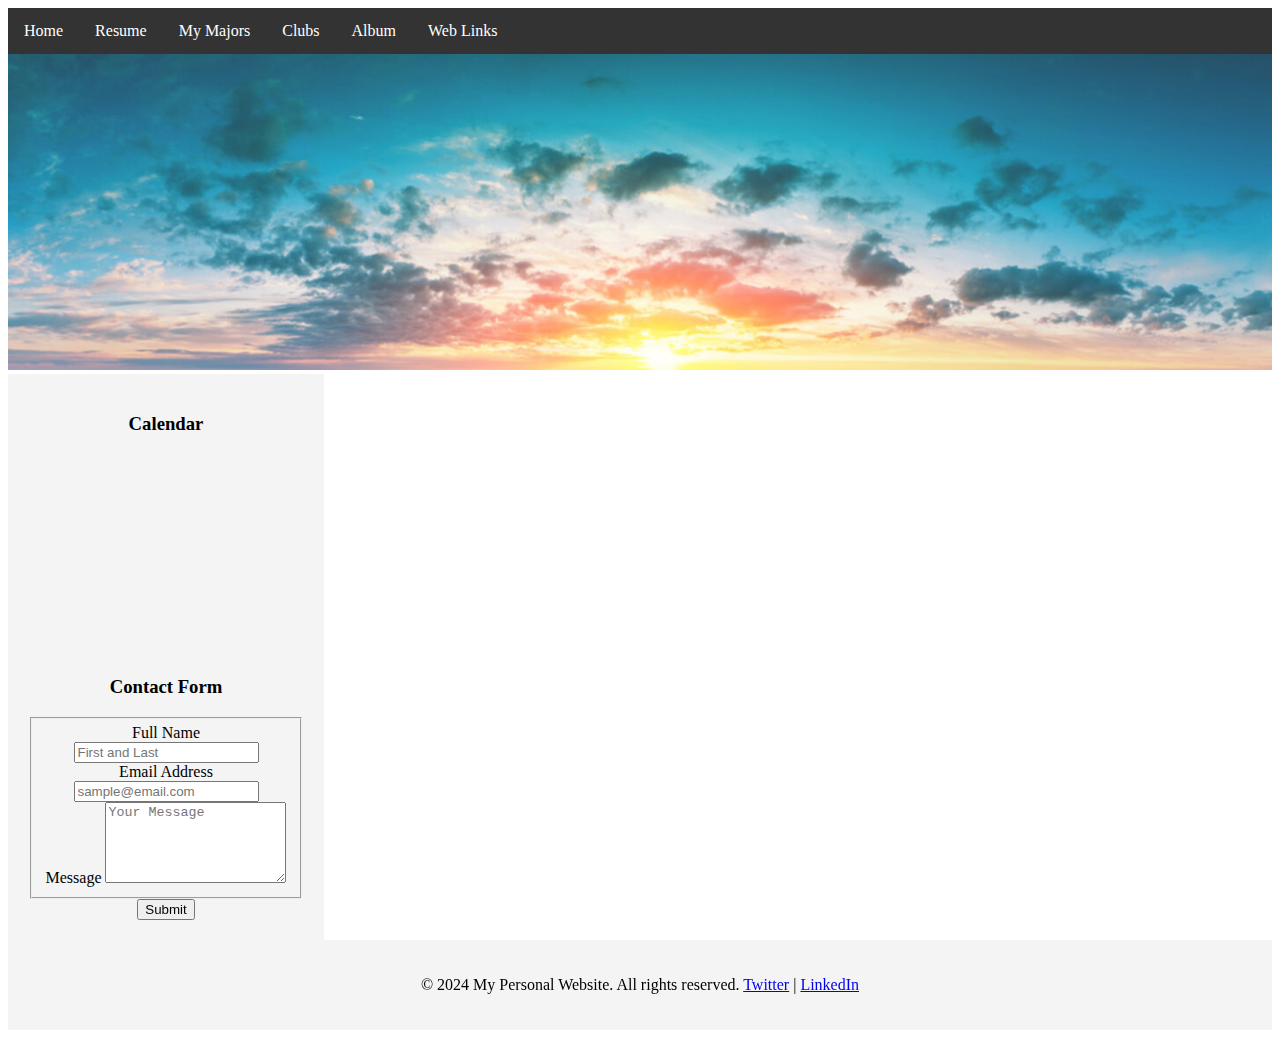
==== album.html @ 8bc13719 "update" ====
<!DOCTYPE html>
<html lang="en">
<head>
    <meta charset="UTF-8">
    <meta name="viewport" content="width=device-width, initial-scale=1.0">
    <title>My Personal Website</title>
    <link rel="stylesheet" href="resources/style.css">
</head>
<body>
<header>
    <!-- Navbar -->
    <nav>
        <ul>
            <li><a href="index.html">Home</a></li>
            <li><a href="resume.html">Resume</a></li>
            <li><a href="mymajors.html">My Majors</a></li>
            <li><a href="clubs.html">Clubs</a></li>
            <li><a href="album.html">Album</a></li>
            <li><a href="weblinks.html">Web Links</a></li>
        </ul>
    </nav>
    <!-- Banner -->
    <div class="banner">
        <img src="resources/banner-image.jpg" alt="Banner Image">
    </div>
</header>
<aside>
    <div class="sidebar">

        <div class="portlet" style="text-align: center;">

            <h3>Calendar</h3>

            <iframe src="https://calendar.google.com/calendar/embed?src=en.usa%23holiday%40group.v.calendar.google.com&ctz=America%2FNew_York" style="border: 0" width="300" height="200" frameborder="0" scrolling="no"></iframe>
        </div>


        <div class="portlet" style="text-align: center;">

            <h3>Contact Form</h3>

            <form id="fs-frm" name="simple-contact-form" accept-charset="utf-8" action="https://formspree.io/f/xdoqzzpq" method="post">
                <fieldset id="fs-frm-inputs">
                    <div class="form-group">
                        <label for="full-name">Full Name</label>
                        <input type="text" class="form-control" name="name" id="full-name" placeholder="First and Last" required="">
                    </div>
                    <div class="form-group">
                        <label for="email-address">Email Address</label>
                        <input type="email" class="form-control" name="_replyto" id="email-address" placeholder="sample@email.com" required="">
                    </div>
                    <div class="form-group">
                        <label for="message">Message</label>
                        <textarea class="form-control" rows="5" name="message" id="message" placeholder="Your Message" required=""></textarea>
                    </div>
                    <input type="hidden" name="_subject" id="email-subject" value="Contact Form Submission">
                </fieldset>
                <button type="submit" class="btn btn-primary">Submit</button>
            </form>
        </div>
    </div>
</aside>
<main>
    <!-- Content Area -->
    <section class="content">
        <!-- Main content -->
    </section>
</main>
<footer>
    <p>&copy; 2024 My Personal Website. All rights reserved. <a href="https://www.twitter.com">Twitter</a> | <a href="https://www.linkedin.com">LinkedIn</a></p>
</footer>

</body>
</html>
---- resources/style.css ----
nav ul {
    list-style-type: none;
    margin: 0;
    padding: 0;
    background-color: #333;
    overflow: hidden;
}
nav li {
    float: left;
}
nav li a {
    display: block;
    color: white;
    text-align: center;
    padding: 14px 16px;
    text-decoration: none;
}
nav li a:hover {
    background-color: #111;
}
.banner {
    width: 100%;
}
.banner img {
    width: 100%;
    height: auto;
}
aside {
    float: left;
    width: 25%;
    background-color: #f4f4f4;
    padding: 20px;
    box-sizing: border-box;
}

main {
    margin-left: calc(25% + 20px);
    width: calc(75% - 20px);
}

aside a:hover {
    color: darkblue;
    text-decoration: underline;
}

@media (max-width: 768px) {
    aside, main {
        float: none;
        width: 100%;
    }
}

footer {
    text-align: center;
    clear: both;
    background-color: #f4f4f4;
    padding: 20px;
}
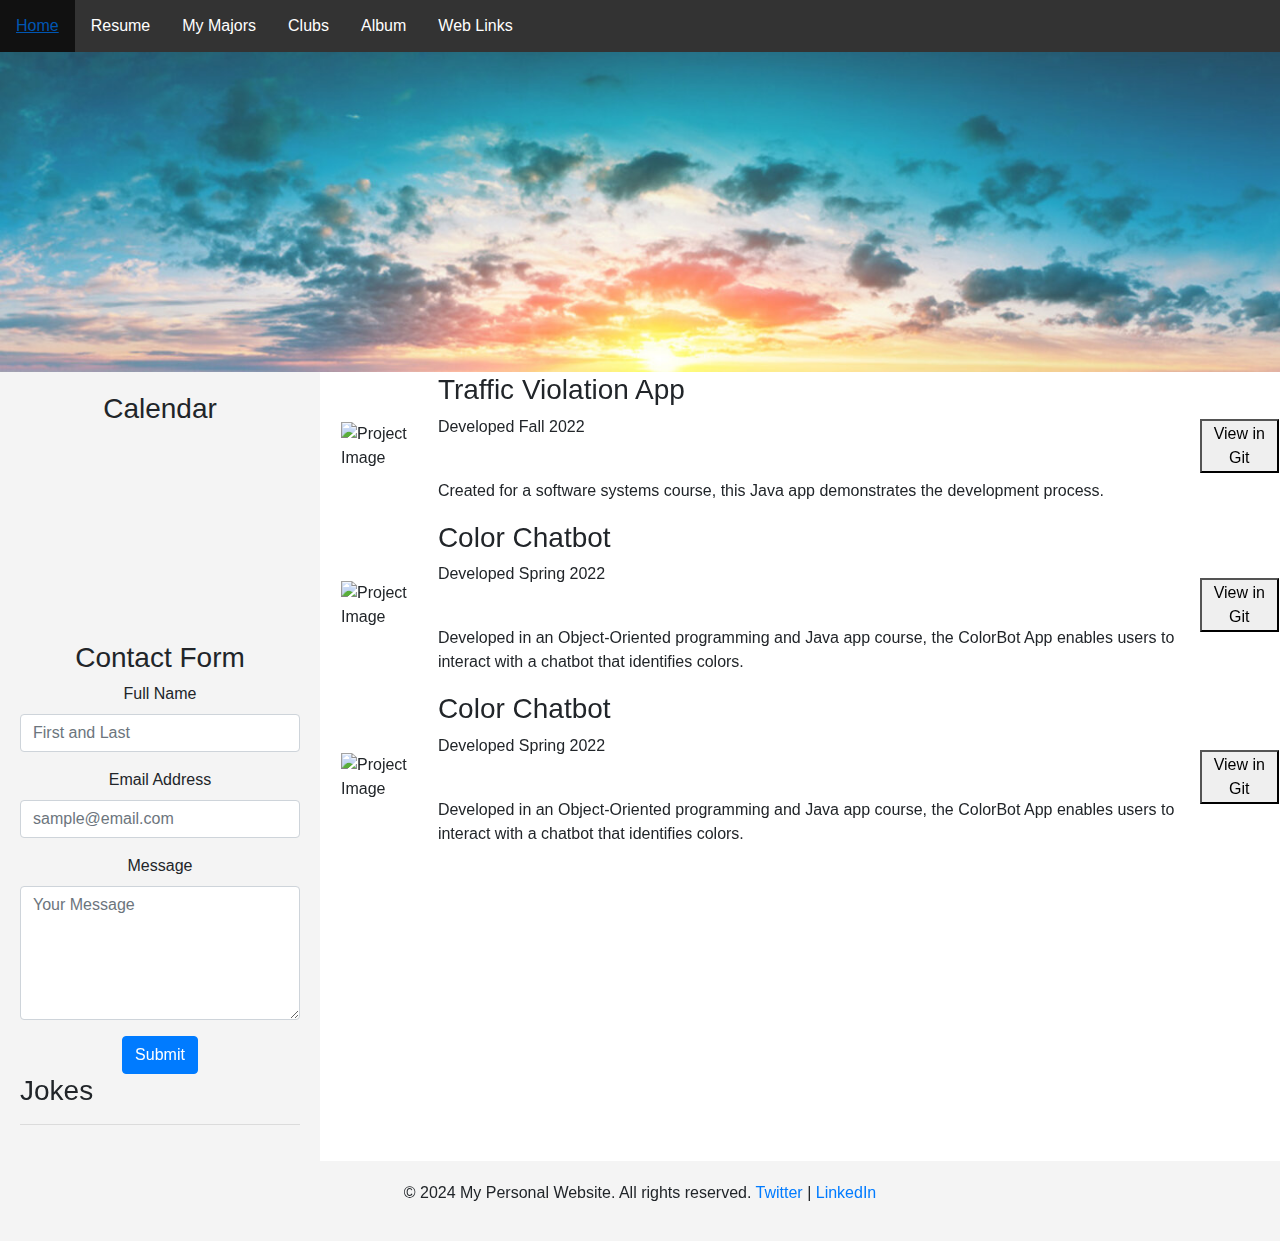
==== commit ef1ea50b: "almost done" ====
--- a/album.html
+++ b/album.html
@@ -4,6 +4,7 @@
     <meta charset="UTF-8">
     <meta name="viewport" content="width=device-width, initial-scale=1.0">
     <title>My Personal Website</title>
+    <link rel="stylesheet" href="https://cdn.jsdelivr.net/npm/bootstrap@4.3.1/dist/css/bootstrap.min.css">
     <link rel="stylesheet" href="resources/style.css">
 </head>
 <body>
@@ -26,19 +27,12 @@
 </header>
 <aside>
     <div class="sidebar">
-
         <div class="portlet" style="text-align: center;">
-
             <h3>Calendar</h3>
-
             <iframe src="https://calendar.google.com/calendar/embed?src=en.usa%23holiday%40group.v.calendar.google.com&ctz=America%2FNew_York" style="border: 0" width="300" height="200" frameborder="0" scrolling="no"></iframe>
         </div>
-
-
         <div class="portlet" style="text-align: center;">
-
             <h3>Contact Form</h3>
-
             <form id="fs-frm" name="simple-contact-form" accept-charset="utf-8" action="https://formspree.io/f/xdoqzzpq" method="post">
                 <fieldset id="fs-frm-inputs">
                     <div class="form-group">
@@ -58,17 +52,63 @@
                 <button type="submit" class="btn btn-primary">Submit</button>
             </form>
         </div>
+        <div class="portlet">
+            <h3>Jokes</h3>
+            <hr>
+            <div id="dadJokes"></div>
+        </div>
+        <script>
+            const dadJokes = document.getElementById('dadJokes');
+            const apiUrl = 'https://icanhazdadjoke.com/';
+
+            fetch(apiUrl, {
+                headers: {
+                    'Accept': 'application/json'
+                }
+            })
+                .then(response => response.json())
+                .then(data => {
+                    const joke = data.joke;
+                    const p = document.createElement('p');
+                    p.textContent = joke;
+                    dadJokes.appendChild(p);
+                })
+                .catch(error => {
+                    console.log('Error fetching dad joke:', error);
+                });
+        </script>
     </div>
 </aside>
 <main>
     <!-- Content Area -->
     <section class="content">
-        <!-- Main content -->
+        <table id="galleryTable"></table>
+        <script>
+            const table = document.getElementById('galleryTable');
+            const pathToJSON = '/resources/api/data.json';
+
+            fetch(pathToJSON)
+                .then(response => response.json())
+                .then(data => {
+                    data.forEach(item => {
+                        const row = table.insertRow();
+                        const cell1 = row.insertCell(0);
+                        const cell2 = row.insertCell(1);
+                        const cell3 = row.insertCell(2);
+
+                        cell1.innerHTML = `<img src="${item.mediaLink}" alt="Project Image">`;
+                        cell2.innerHTML = `<h3>${item.title}</h3><p>${item.date}</p><br><p>${item.description}</p>`;
+                        cell3.innerHTML = `<button type="button" onclick="window.open('${item.repoLink}', '_blank')">View in Git</button>`;
+                    });
+                })
+                .catch(error => {
+                    console.log('Error fetching JSON data:', error);
+                });
+        </script>
     </section>
 </main>
 <footer>
     <p>&copy; 2024 My Personal Website. All rights reserved. <a href="https://www.twitter.com">Twitter</a> | <a href="https://www.linkedin.com">LinkedIn</a></p>
 </footer>
-
 </body>
 </html>
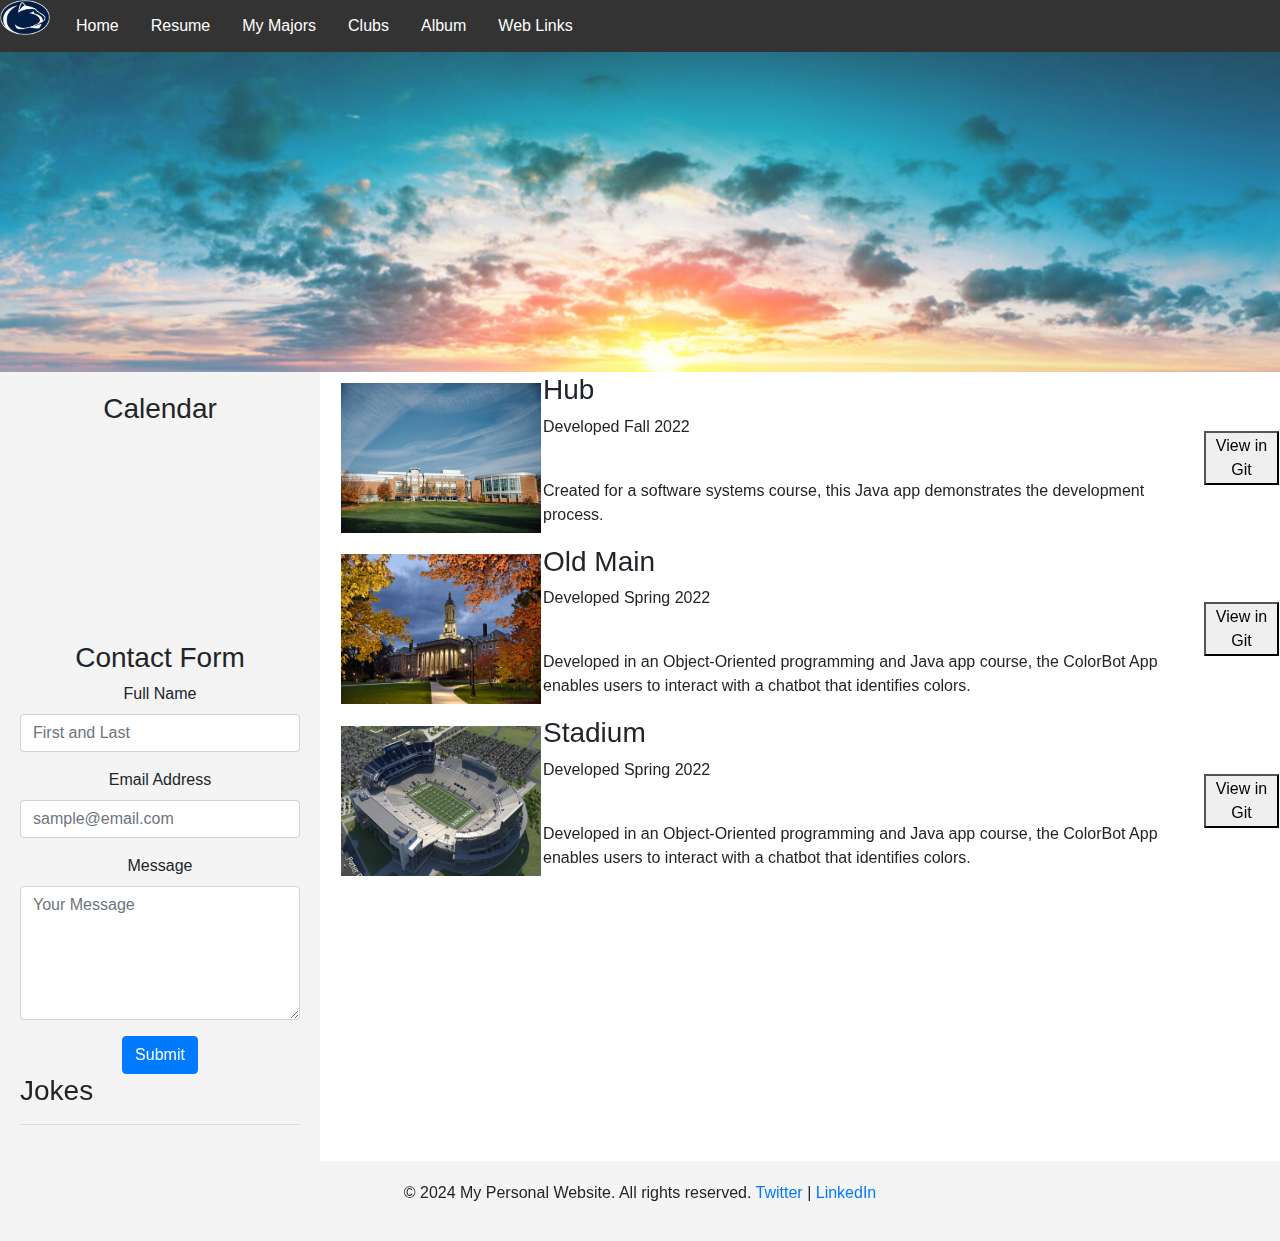
==== commit 00836c19: "almost done" ====
--- a/album.html
+++ b/album.html
@@ -9,9 +9,10 @@
 </head>
 <body>
 <header>
-    <!-- Navbar -->
+
     <nav>
         <ul>
+            <li><img src="resources/Logo.png" alt="Logo" class="navbar-logo"></li>
             <li><a href="index.html">Home</a></li>
             <li><a href="resume.html">Resume</a></li>
             <li><a href="mymajors.html">My Majors</a></li>
@@ -96,7 +97,8 @@
                         const cell2 = row.insertCell(1);
                         const cell3 = row.insertCell(2);
 
-                        cell1.innerHTML = `<img src="${item.mediaLink}" alt="Project Image">`;
+                        cell1.innerHTML = `<img src="${item.mediaLink}" alt="Project Image" style="width: 200px; height: 150px;">`;
+
                         cell2.innerHTML = `<h3>${item.title}</h3><p>${item.date}</p><br><p>${item.description}</p>`;
                         cell3.innerHTML = `<button type="button" onclick="window.open('${item.repoLink}', '_blank')">View in Git</button>`;
                     });
@@ -105,6 +107,7 @@
                     console.log('Error fetching JSON data:', error);
                 });
         </script>
+
     </section>
 </main>
 <footer>
--- a/resources/style.css
+++ b/resources/style.css
@@ -56,3 +56,9 @@
     background-color: #f4f4f4;
     padding: 20px;
 }
+
+.navbar-logo {
+    width: 50px;
+    height: auto;
+    margin-right: 10px;
+}
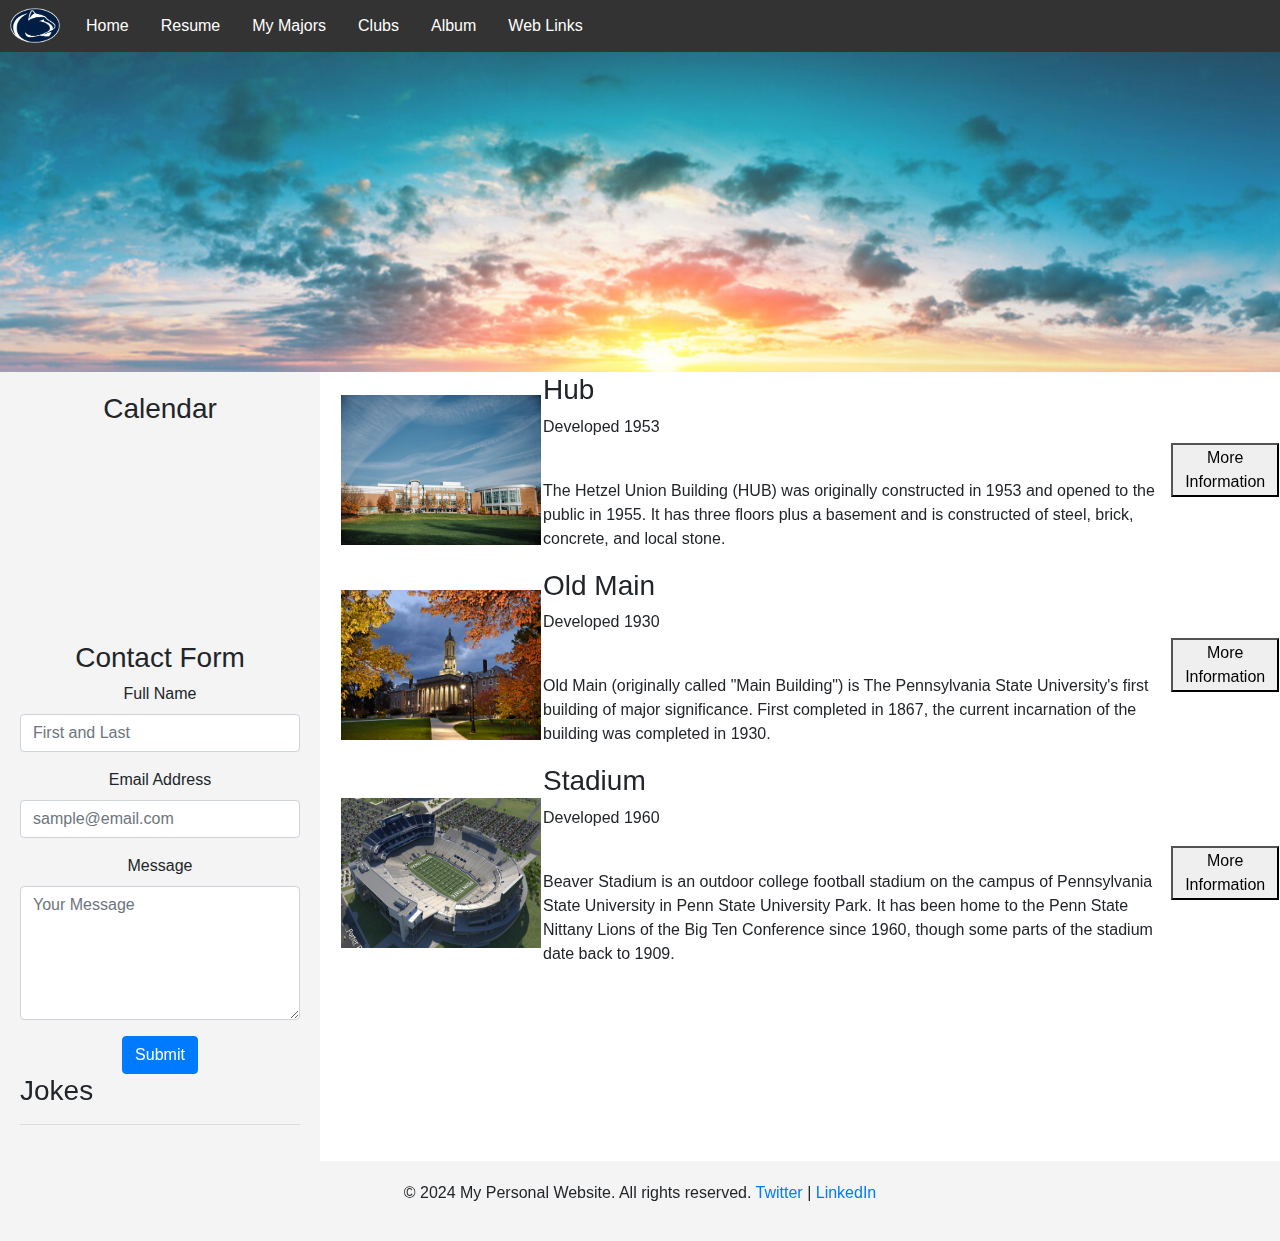
==== commit b53ddb3a: "d" ====
--- a/album.html
+++ b/album.html
@@ -100,7 +100,7 @@
                         cell1.innerHTML = `<img src="${item.mediaLink}" alt="Project Image" style="width: 200px; height: 150px;">`;
 
                         cell2.innerHTML = `<h3>${item.title}</h3><p>${item.date}</p><br><p>${item.description}</p>`;
-                        cell3.innerHTML = `<button type="button" onclick="window.open('${item.repoLink}', '_blank')">View in Git</button>`;
+                        cell3.innerHTML = `<button type="button" onclick="window.open('${item.repoLink}', '_blank')">More Information</button>`;
                     });
                 })
                 .catch(error => {
--- a/resources/style.css
+++ b/resources/style.css
@@ -61,4 +61,6 @@
     width: 50px;
     height: auto;
     margin-right: 10px;
+    margin-left: 10px;
+    margin-top: 8px;
 }
